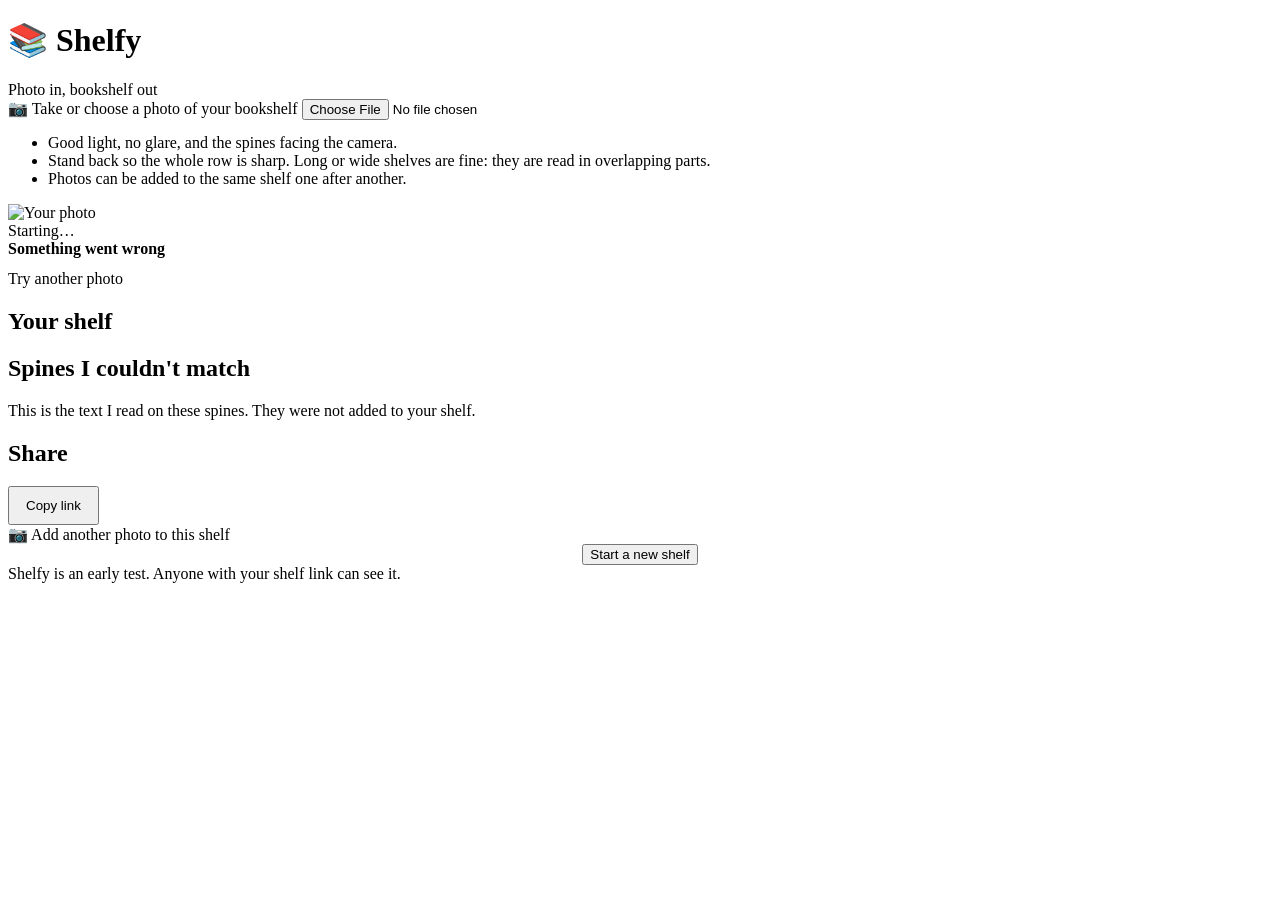
==== src/Shelfy.Api/wwwroot/index.html @ 1919a5c7 "Wide shelf photos: overlapping tiles in the browser, batch progress endpoint, cross-tile de-duplicat" ====
<!doctype html>
<html lang="en">
<head>
<meta charset="utf-8">
<meta name="viewport" content="width=device-width, initial-scale=1, viewport-fit=cover">
<meta name="theme-color" content="#8a4b2a">
<title>Shelfy – photo your bookshelf</title>
<meta name="description" content="Take a photo of your bookshelf and Shelfy turns it into a digital shelf.">
<meta property="og:title" content="Shelfy">
<meta property="og:description" content="Take a photo of your bookshelf and Shelfy turns it into a digital shelf.">
<link rel="stylesheet" href="/style.css">
</head>
<body>
<div class="wrap">
  <header class="top"><h1>📚 Shelfy</h1><span class="tag">Photo in, bookshelf out</span></header>

  <section class="card" id="pick">
    <label class="btn" id="pickBtn" for="file">📷 Take or choose a photo of your bookshelf</label>
    <input type="file" id="file" accept="image/*">
    <ul class="tips" style="margin-top:14px">
      <li>Good light, no glare, and the spines facing the camera.</li>
      <li>Stand back so the whole row is sharp. Long or wide shelves are fine: they are read in overlapping parts.</li>
      <li>Photos can be added to the same shelf one after another.</li>
    </ul>
  </section>

  <section class="card hidden" id="progress" aria-live="polite">
    <img class="preview hidden" id="preview" alt="Your photo">
    <div class="status"><div class="spinner" id="spinner"></div><div id="statusText">Starting…</div></div>
    <div class="bar" id="barWrap"><i id="bar"></i></div>
    <div class="parts hidden" id="parts" aria-label="Progress by part"></div>
    <div class="parterrs hidden" id="partErrors" role="alert"></div>
  </section>

  <section class="card error hidden" id="errorBox" role="alert">
    <strong id="errorTitle">Something went wrong</strong>
    <div id="errorText"></div>
    <div style="margin-top:12px"><label class="btn secondary" for="file">Try another photo</label></div>
  </section>

  <section id="result" class="hidden">
    <h2 id="resultTitle">Your shelf</h2>
    <p class="notice hidden" id="resultNote"></p>
    <ul class="grid" id="books"></ul>

    <div id="unresolvedWrap" class="hidden">
      <h2>Spines I couldn't match</h2>
      <p class="notice">This is the text I read on these spines. They were not added to your shelf.</p>
      <div class="card"><ul class="unresolved" id="unresolved"></ul></div>
    </div>

    <h2>Share</h2>
    <div class="card sharebox">
      <a id="shareLink" href="#"></a>
      <button class="btn secondary" id="copyBtn" type="button" style="width:auto;padding:10px 16px">Copy link</button>
    </div>
    <label class="btn secondary" id="addMore" for="file" style="margin-top:12px">📷 Add another photo to this shelf</label>
    <div style="text-align:center"><button class="link" id="newShelf" type="button">Start a new shelf</button></div>
  </section>

  <footer>Shelfy is an early test. Anyone with your shelf link can see it.</footer>
</div>
<script src="/shared.js"></script>
<script src="/tiles.js"></script>
<script src="/app.js"></script>
</body>
</html>
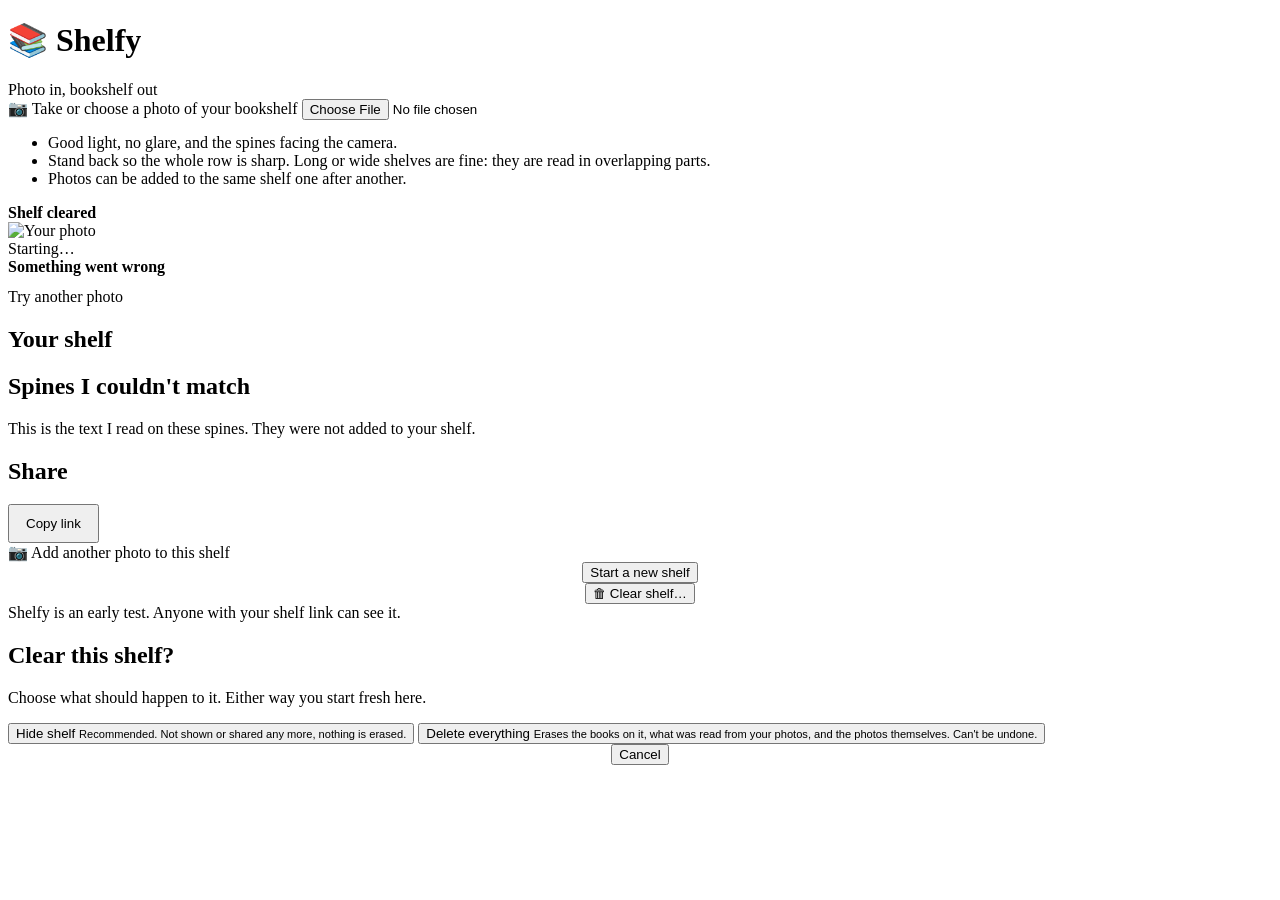
==== commit 5e6d929f: "Clear shelf: hide (soft) or delete everything (hard) from the home page, POST /api/shelves/{id}/hide" ====
--- a/src/Shelfy.Api/wwwroot/index.html
+++ b/src/Shelfy.Api/wwwroot/index.html
@@ -23,6 +23,8 @@
       <li>Photos can be added to the same shelf one after another.</li>
     </ul>
   </section>
+
+  <div class="cleared hidden" id="clearedNote" role="status"><strong>Shelf cleared</strong><span id="clearedText"></span></div>
 
   <section class="card hidden" id="progress" aria-live="polite">
     <img class="preview hidden" id="preview" alt="Your photo">
@@ -56,9 +58,20 @@
     </div>
     <label class="btn secondary" id="addMore" for="file" style="margin-top:12px">📷 Add another photo to this shelf</label>
     <div style="text-align:center"><button class="link" id="newShelf" type="button">Start a new shelf</button></div>
+    <div style="text-align:center"><button class="link clear-link" id="clearBtn" type="button">🗑 Clear shelf…</button></div>
   </section>
 
   <footer>Shelfy is an early test. Anyone with your shelf link can see it.</footer>
+</div>
+<div class="modal hidden" id="clearModal" role="dialog" aria-modal="true" aria-labelledby="clearTitle">
+  <div class="sheet">
+    <h2 id="clearTitle">Clear this shelf?</h2>
+    <p class="notice" id="clearIntro">Choose what should happen to it. Either way you start fresh here.</p>
+    <button class="btn" id="hideBtn" type="button">Hide shelf <small>Recommended. Not shown or shared any more, nothing is erased.</small></button>
+    <button class="btn danger" id="deleteBtn" type="button">Delete everything <small>Erases the books on it, what was read from your photos, and the photos themselves. Can't be undone.</small></button>
+    <div class="parterr hidden" id="clearError" role="alert"></div>
+    <div style="text-align:center"><button class="link" id="cancelClear" type="button">Cancel</button></div>
+  </div>
 </div>
 <script src="/shared.js"></script>
 <script src="/tiles.js"></script>
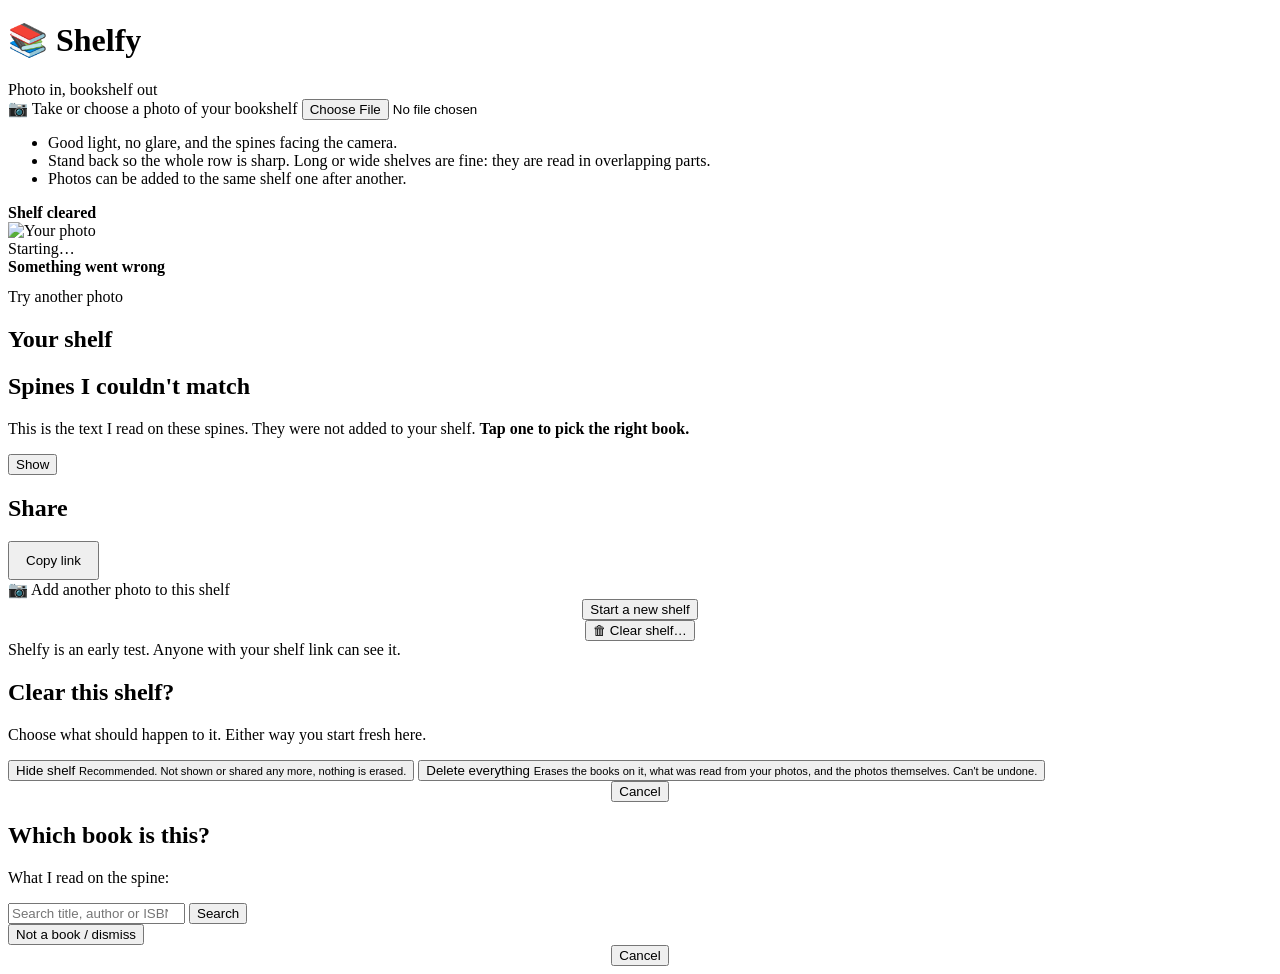
==== commit 6baff114: "Add tap to fix for unmatched spines, remembered corrections and noise filtering (ADR-011) - GET/POST" ====
--- a/src/Shelfy.Api/wwwroot/index.html
+++ b/src/Shelfy.Api/wwwroot/index.html
@@ -45,10 +45,11 @@
     <p class="notice hidden" id="resultNote"></p>
     <ul class="grid" id="books"></ul>
 
-    <div id="unresolvedWrap" class="hidden">
-      <h2>Spines I couldn't match</h2>
-      <p class="notice">This is the text I read on these spines. They were not added to your shelf.</p>
+    <div id="unresolvedWrap" class="hidden unmatched-wrap">
+      <h2 id="unresolvedTitle">Spines I couldn't match</h2>
+      <p class="notice">This is the text I read on these spines. They were not added to your shelf. <strong>Tap one to pick the right book.</strong></p>
       <div class="card"><ul class="unresolved" id="unresolved"></ul></div>
+      <p class="notice hidden-reads hidden" id="hiddenReads"><span id="hiddenReadsText"></span> <button class="link" id="toggleHidden" type="button">Show</button></p>
     </div>
 
     <h2>Share</h2>
@@ -73,8 +74,27 @@
     <div style="text-align:center"><button class="link" id="cancelClear" type="button">Cancel</button></div>
   </div>
 </div>
+<div class="modal hidden" id="fixModal" role="dialog" aria-modal="true" aria-labelledby="fixTitle">
+  <div class="sheet fix">
+    <h2 id="fixTitle">Which book is this?</h2>
+    <p class="notice" style="margin:0 0 4px">What I read on the spine:</p>
+    <p class="rawtext" id="fixRaw"></p>
+    <div class="notice fix-status hidden" id="fixStatus" role="status"></div>
+    <ul class="sugglist" id="fixList"></ul>
+    <form id="fixSearchForm" class="fix-search" role="search">
+      <input type="search" id="fixQuery" placeholder="Search title, author or ISBN" aria-label="Search title, author or ISBN" enterkeyhint="search" autocomplete="off" autocapitalize="off" autocorrect="off" spellcheck="false">
+      <button class="btn secondary" type="submit">Search</button>
+    </form>
+    <div class="parterr hidden" id="fixError" role="alert"></div>
+    <button class="btn danger" id="fixDismiss" type="button">Not a book / dismiss</button>
+    <div style="text-align:center"><button class="link" id="fixCancel" type="button">Cancel</button></div>
+  </div>
+</div>
+<div class="toast hidden" id="toast" role="status" aria-live="polite"></div>
+<script src="/search.js"></script>
 <script src="/shared.js"></script>
 <script src="/tiles.js"></script>
+<script src="/fix.js"></script>
 <script src="/app.js"></script>
 </body>
 </html>
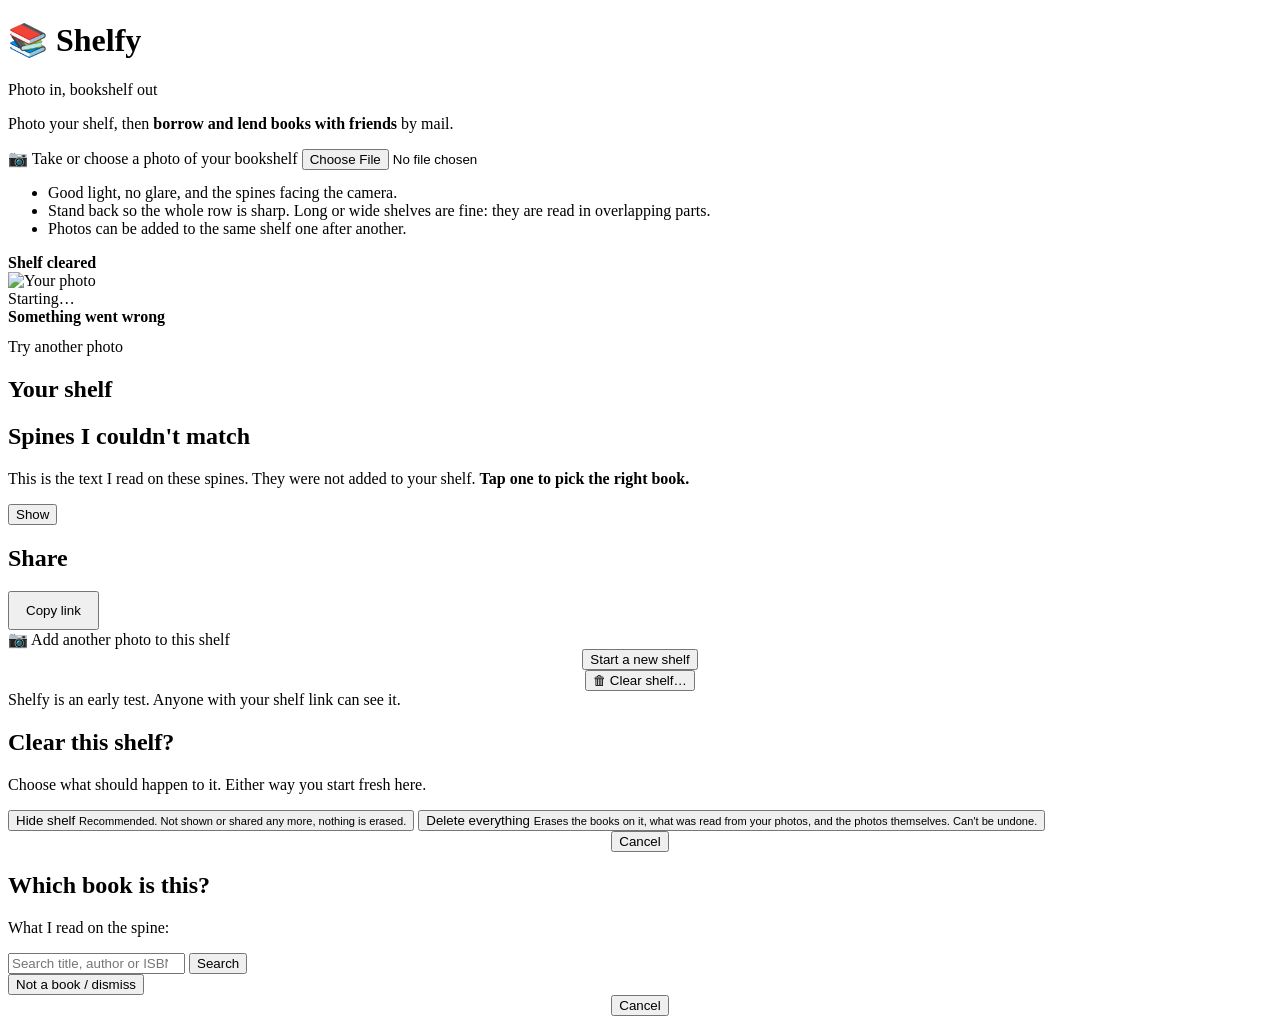
==== commit 16b2a0b7: "Test round 1: owner-only shelf changes covered, sticker code to mark received, Forge Library card + " ====
--- a/src/Shelfy.Api/wwwroot/index.html
+++ b/src/Shelfy.Api/wwwroot/index.html
@@ -13,6 +13,7 @@
 <body>
 <div class="wrap">
   <header class="top"><h1>📚 Shelfy</h1><span class="tag">Photo in, bookshelf out</span></header>
+  <p class="lede">Photo your shelf, then <strong>borrow and lend books with friends</strong> by mail.</p>
 
   <section class="card" id="pick">
     <label class="btn" id="pickBtn" for="file">📷 Take or choose a photo of your bookshelf</label>
@@ -91,6 +92,7 @@
   </div>
 </div>
 <div class="toast hidden" id="toast" role="status" aria-live="polite"></div>
+<script src="/account.js"></script>
 <script src="/search.js"></script>
 <script src="/shared.js"></script>
 <script src="/tiles.js"></script>
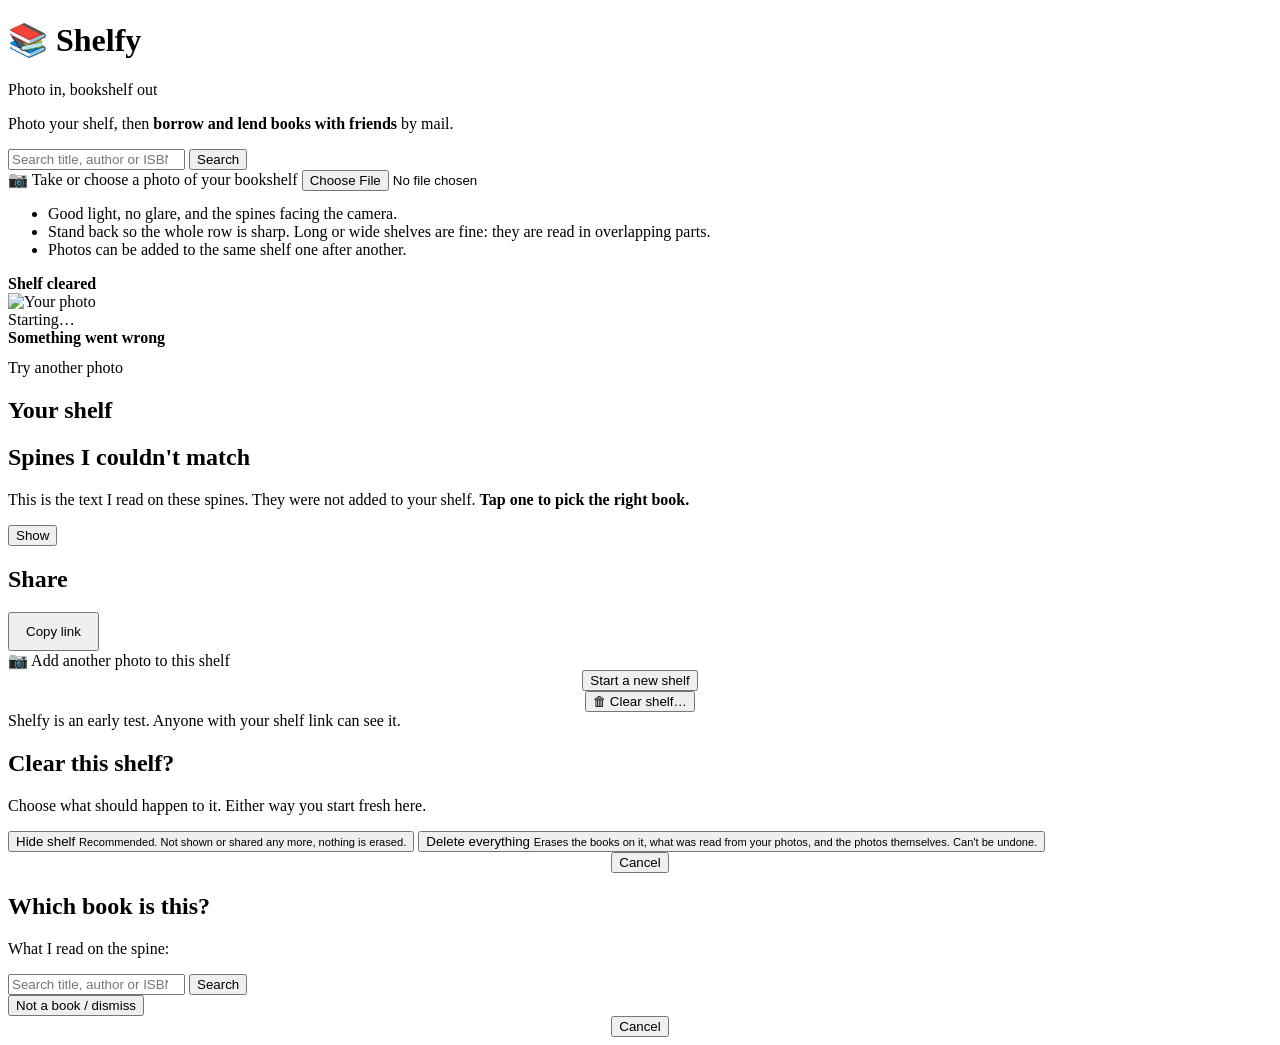
==== commit fbeee55a: "Add cross-shelf search by title, author or ISBN Public shelves can now be searched from the home pag" ====
--- a/src/Shelfy.Api/wwwroot/index.html
+++ b/src/Shelfy.Api/wwwroot/index.html
@@ -14,6 +14,10 @@
 <div class="wrap">
   <header class="top"><h1>📚 Shelfy</h1><span class="tag">Photo in, bookshelf out</span></header>
   <p class="lede">Photo your shelf, then <strong>borrow and lend books with friends</strong> by mail.</p>
+  <form class="sitesearch" action="/search.html" method="get" role="search">
+    <input type="search" name="q" placeholder="Search title, author or ISBN" aria-label="Search title, author or ISBN" enterkeyhint="search" autocomplete="off" autocapitalize="off" autocorrect="off" spellcheck="false">
+    <button class="btn" type="submit">Search</button>
+  </form>
 
   <section class="card" id="pick">
     <label class="btn" id="pickBtn" for="file">📷 Take or choose a photo of your bookshelf</label>
@@ -98,5 +102,6 @@
 <script src="/tiles.js"></script>
 <script src="/fix.js"></script>
 <script src="/app.js"></script>
+<script src="/floatcard.js" defer></script>
 </body>
 </html>
